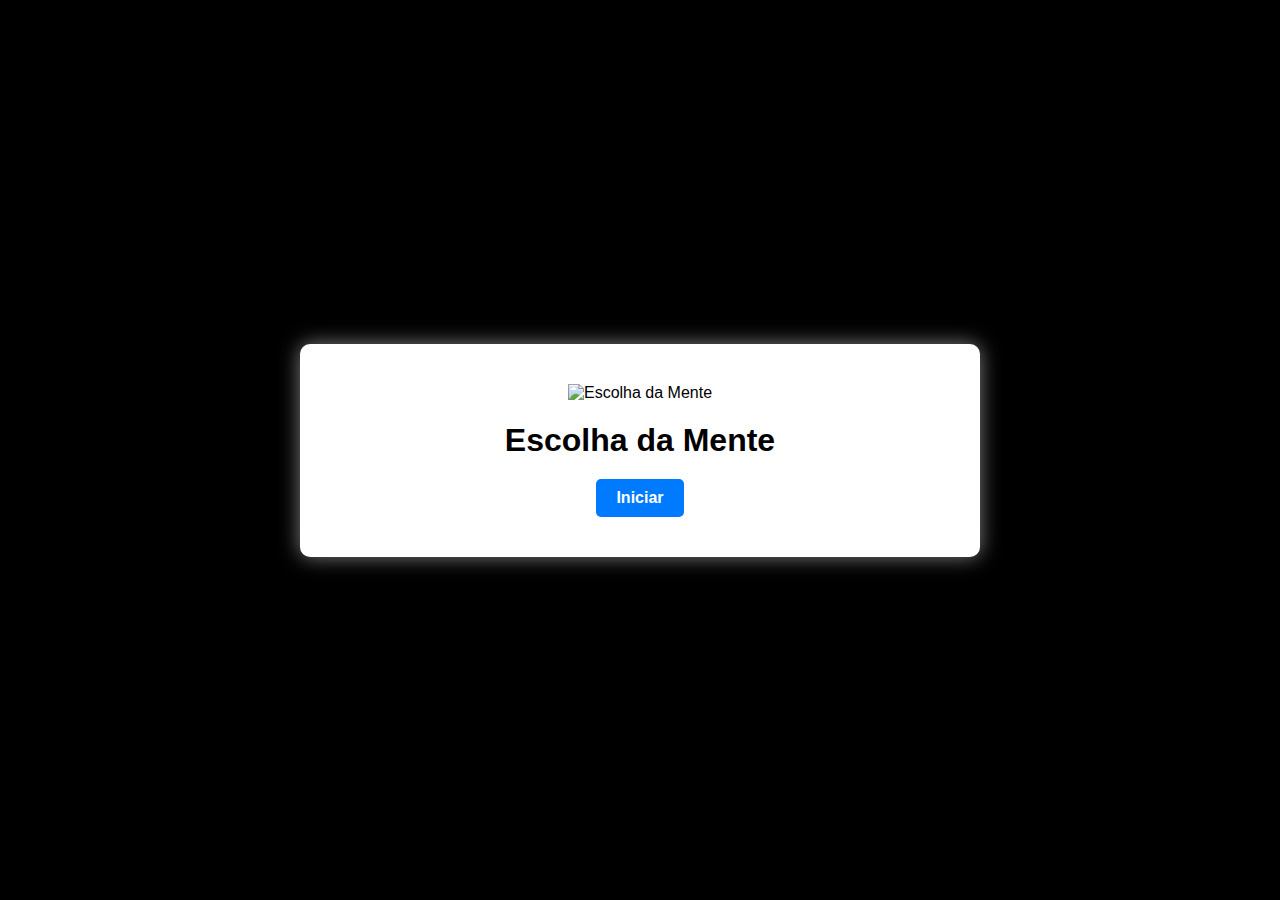
==== index.html @ b9f28340 "Add files via upload" ====
<!DOCTYPE html>
<html lang="pt-BR">
<head>
    <meta charset="UTF-8">
    <meta name="viewport" content="width=device-width, initial-scale=1.0">
    <title>Tela Inicial</title>
    <style>
        body {
            display: flex;
            justify-content: center;
            align-items: center;
            height: 100vh;
            margin: 0;
            font-family: Arial, sans-serif;
            background-color: #000;
        }
        .container {
            text-align: center;
            background-color: #fff;
            padding: 40px;
            border-radius: 10px;
            box-shadow: 0 0 20px rgba(255, 255, 255, 0.5);
            width: 80%;
            max-width: 600px;
        }
        .container img {
            max-width: 100%;
            height: auto;
            margin: 0 auto;
        }
        .container h1 {
            font-weight: bold;
            margin: 20px 0;
        }
        .container button {
            padding: 10px 20px;
            font-size: 16px;
            font-weight: bold;
            color: #fff;
            background-color: #007bff;
            border: none;
            border-radius: 5px;
            cursor: pointer;
        }
        .container button:hover {
            background-color: #007bff;;
        }
    </style>
</head>
<body>
    <div class="container">
        <img src="arvore.jpg" alt="Escolha da Mente">
        <h1>Escolha da Mente</h1>
        <button onclick="window.location.href='criar.html'">Iniciar</button>
    </div>
</body>
</html>
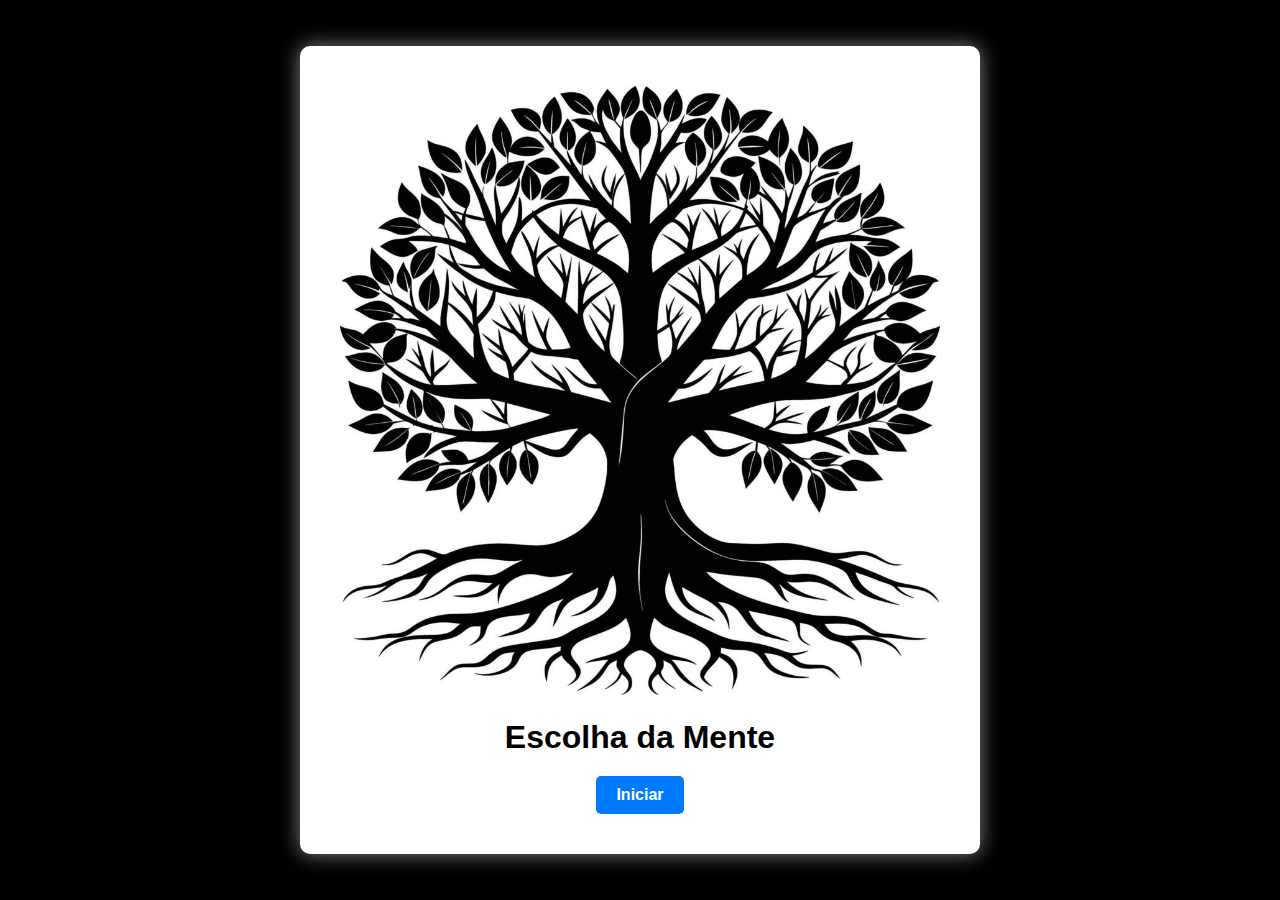
==== commit 35b9a67a: "Add files via upload" ====
--- a/index.html
+++ b/index.html
@@ -54,4 +54,4 @@
         <button onclick="window.location.href='criar.html'">Iniciar</button>
     </div>
 </body>
-</html>
+</html>